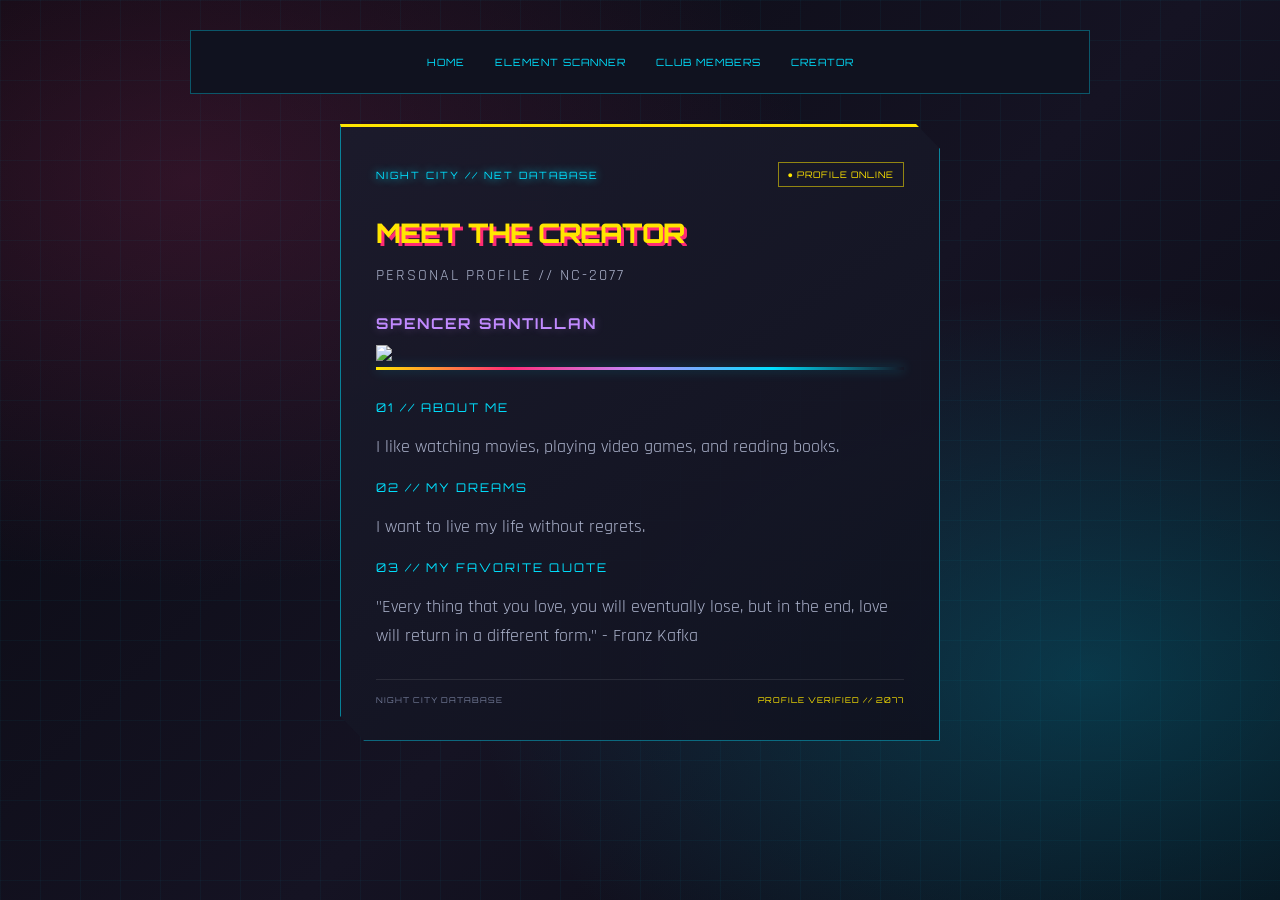
==== meet_the_creator.html @ 9fc0be0f "Add files via upload" ====
<!DOCTYPE html>
<html lang="en">
<head>
    <meta charset="UTF-8">
    <meta name="viewport" content="width=device-width, initial-scale=1.0">
    <title>NC // MEET THE CREATOR</title>

    <link rel="stylesheet" href="style.css">
    <link href="https://fonts.googleapis.com/css2?family=Orbitron:wght@400;500;700;800&family=Rajdhani:wght@400;500;600;700&display=swap" rel="stylesheet">
</head>

<body>

    <nav>
        <a href="index.html">HOME</a>
        <a href="element_checker.html">ELEMENT SCANNER</a>
        <a href="school_club_members.html">CLUB MEMBERS</a>
        <a href="meet_the_creator.html">CREATOR</a>
    </nav>

    <div class="container">

        <div class="top-bar">
            <div class="top-label">NIGHT CITY // NET DATABASE</div>
            <div class="status">● PROFILE ONLINE</div>
        </div>

        <h1>MEET THE CREATOR</h1>

        <p class="subtitle">PERSONAL PROFILE // NC-2077</p>

        <h2>SPENCER SANTILLAN</h2>
        
        <div class="creator-photo">
        <img src="IMG_3154_optimized_500.jpg">
        </div>

        <div class="accent-line"></div>

        <div class="section-label">01 // ABOUT ME</div>

        <p>
            I like watching movies, playing video games, and reading books.
        </p>

        <div class="section-label">02 // MY DREAMS</div>

        <p>
            I want to live my life without regrets.
        </p>

        <div class="section-label">03 // MY FAVORITE QUOTE</div>

        <p>
            "Every thing that you love, you will eventually lose, but in the end, love will return in a different form." - Franz Kafka
        </p>

        <div class="footer">
            <span>NIGHT CITY DATABASE</span>
            <span>PROFILE VERIFIED // 2077</span>
        </div>

    </div>

</body>
</html>
---- style.css ----
* {
    box-sizing: border-box;
}

body {
    margin: 0;
    min-height: 100vh;
    padding: 30px 15px;
    font-family: 'Rajdhani', sans-serif;
    color: white;
    background:
        radial-gradient(ellipse at 15% 20%, #79234c55, transparent 40%),
        radial-gradient(ellipse at 85% 75%, #008ca855, transparent 40%),
        linear-gradient(135deg, #080910, #151323 55%, #090b14);
}

/* Background grid */
body::before {
    content: "";
    position: fixed;
    inset: 0;
    pointer-events: none;
    background-image:
        linear-gradient(#00e1ff0a 1px, transparent 1px),
        linear-gradient(90deg, #00e1ff0a 1px, transparent 1px);
    background-size: 40px 40px;
    z-index: -1;
}

/* Navigation */
nav {
    width: 100%;
    max-width: 900px;
    margin: 0 auto 25px;
    padding: 15px;
    display: flex;
    justify-content: center;
    flex-wrap: wrap;
    gap: 10px;
    background: #10121f;
    border: 1px solid #00e1ff55;
}

nav a {
    color: #00e1ff;
    text-decoration: none;
    font-family: 'Orbitron', sans-serif;
    font-size: 10px;
    letter-spacing: 1px;
    padding: 10px;
    transition: 0.2s;
}

nav a:hover {
    color: #101018;
    background: #ffe600;
}

/* Main container */
.container {
    width: 100%;
    max-width: 600px;
    margin: 30px auto;
    padding: 35px;
    position: relative;
    background: linear-gradient(145deg, #1b1b2ceF, #10121feF);
    border: 1px solid #00e1ff88;
    border-top: 3px solid #ffe600;
    box-shadow:
        0 0 25px #00e1ff18,
        0 0 55px #ff2b7515,
        8px 8px 0 #ff2b7544;
    clip-path: polygon(
        0 0,
        96% 0,
        100% 4%,
        100% 100%,
        4% 100%,
        0 96%
    );
}

/* Top labels */
.top-bar {
    display: flex;
    justify-content: space-between;
    align-items: center;
    gap: 10px;
    margin-bottom: 28px;
    flex-wrap: wrap;
}

.top-label {
    color: #00e1ff;
    font-family: 'Orbitron', sans-serif;
    font-size: 10px;
    letter-spacing: 2px;
    text-shadow: 0 0 8px #00e1ff;
}

.status {
    color: #ffe600;
    font-family: 'Orbitron', sans-serif;
    font-size: 9px;
    letter-spacing: 1px;
    border: 1px solid #ffe60088;
    padding: 6px 9px;
}

/* Headings */
h1 {
    margin: 0;
    color: #ffe600;
    font-family: 'Orbitron', sans-serif;
    font-size: 27px;
    font-weight: 800;
    line-height: 1.35;
    letter-spacing: -1px;
    text-shadow: 3px 3px 0 #ff2b75;
}

h2 {
    color: #c18aff;
    font-family: 'Orbitron', sans-serif;
    font-size: 15px;
    letter-spacing: 2px;
    text-shadow: 0 0 10px #c18aff55;
}

h3 {
    color: #00e1ff;
    font-family: 'Orbitron', sans-serif;
    font-size: 12px;
    letter-spacing: 1px;
}

.subtitle {
    color: #aab1ca;
    font-size: 16px;
    letter-spacing: 2px;
    margin: 12px 0 25px;
}

p {
    color: #aab1ca;
    font-size: 18px;
    line-height: 1.6;
}

/* Accent line */
.accent-line {
    height: 3px;
    width: 100%;
    background: linear-gradient(
        90deg,
        #ffe600,
        #ff2b75,
        #c18aff,
        #00e1ff,
        transparent
    );
    box-shadow: 0 0 12px #00e1ff55;
    margin-bottom: 30px;
}

/* Labels */
.section-label {
    color: #00e1ff;
    font-family: 'Orbitron', sans-serif;
    font-size: 12px;
    letter-spacing: 2px;
    margin-bottom: 12px;
}

/* Inputs */
input {
    width: 100%;
    padding: 15px;
    background: #080b16cc;
    border: 1px solid #525775;
    border-left: 4px solid #c18aff;
    color: white;
    font-family: 'Rajdhani', sans-serif;
    font-size: 19px;
    outline: none;
    margin-bottom: 18px;
    transition: 0.2s;
}

input:focus {
    border-color: #00e1ff;
    box-shadow: 0 0 15px #00e1ff33;
}

input::placeholder {
    color: #737b98;
}

/* Buttons */
button {
    width: 100%;
    padding: 16px;
    border: none;
    background: #ffe600;
    color: #101018;
    font-family: 'Orbitron', sans-serif;
    font-size: 13px;
    font-weight: 800;
    letter-spacing: 2px;
    cursor: pointer;
    transition: 0.25s;
    box-shadow: 4px 4px 0 #ff2b75;
}

button:hover {
    background: #ff2b75;
    color: white;
    box-shadow:
        0 0 18px #ff2b7588,
        4px 4px 0 #00e1ff;
    transform: translate(-2px, -2px);
}

/* Result box */
#result,
.results {
    margin-top: 25px;
    padding: 20px;
    background: #080b16cc;
    border: 1px solid #444966;
    border-top: 2px solid #00e1ff;
    color: #aab1ca;
    line-height: 1.6;
    overflow-wrap: anywhere;
}

.results p {
    display: flex;
    justify-content: space-between;
    gap: 15px;
    color: #aab1ca;
    font-size: 18px;
    margin: 0;
    padding: 13px 0;
    border-bottom: 1px solid #30344a;
}

.results p:last-child {
    border-bottom: none;
}

.results span {
    color: #00e1ff;
    font-weight: 700;
    text-align: right;
    text-shadow: 0 0 8px #00e1ff55;
}

/* Footer */
.footer {
    display: flex;
    justify-content: space-between;
    gap: 10px;
    margin-top: 28px;
    padding-top: 15px;
    border-top: 1px solid #ffffff18;
    color: #737b98;
    font-family: 'Orbitron', sans-serif;
    font-size: 8px;
    letter-spacing: 1px;
    flex-wrap: wrap;
}

.footer span:last-child {
    color: #ffe600;
}

/* Smaller screens */
@media (max-width: 500px) {
    .container {
        padding: 25px 20px;
    }

    h1 {
        font-size: 23px;
    }

    .top-label {
        font-size: 8px;
    }

    .results p {
        font-size: 16px;
    }

    nav a {
        font-size: 9px;
    }

    /* Creator photo */
.creator-photo {
    width: 100%;
    max-width: 280px;
    margin: 25px 0;
    padding: 5px;
    background: #10121f;
    border: 1px solid #00e1ff;
    border-top: 3px solid #ffe600;
    box-shadow:
        0 0 15px #00e1ff33,
        6px 6px 0 #ff2b75;
    clip-path: polygon(
        0 0,
        94% 0,
        100% 6%,
        100% 100%,
        6% 100%,
        0 94%
    );
}

.creator-photo img {
    display: block;
    width: 100%;
    height: auto;
    border: 1px solid #525775;
    filter: saturate(0.9);
    transition: 0.3s;
}

.creator-photo img:hover {
    filter: saturate(1.2);
    box-shadow: 0 0 15px #00e1ff55;
}
}
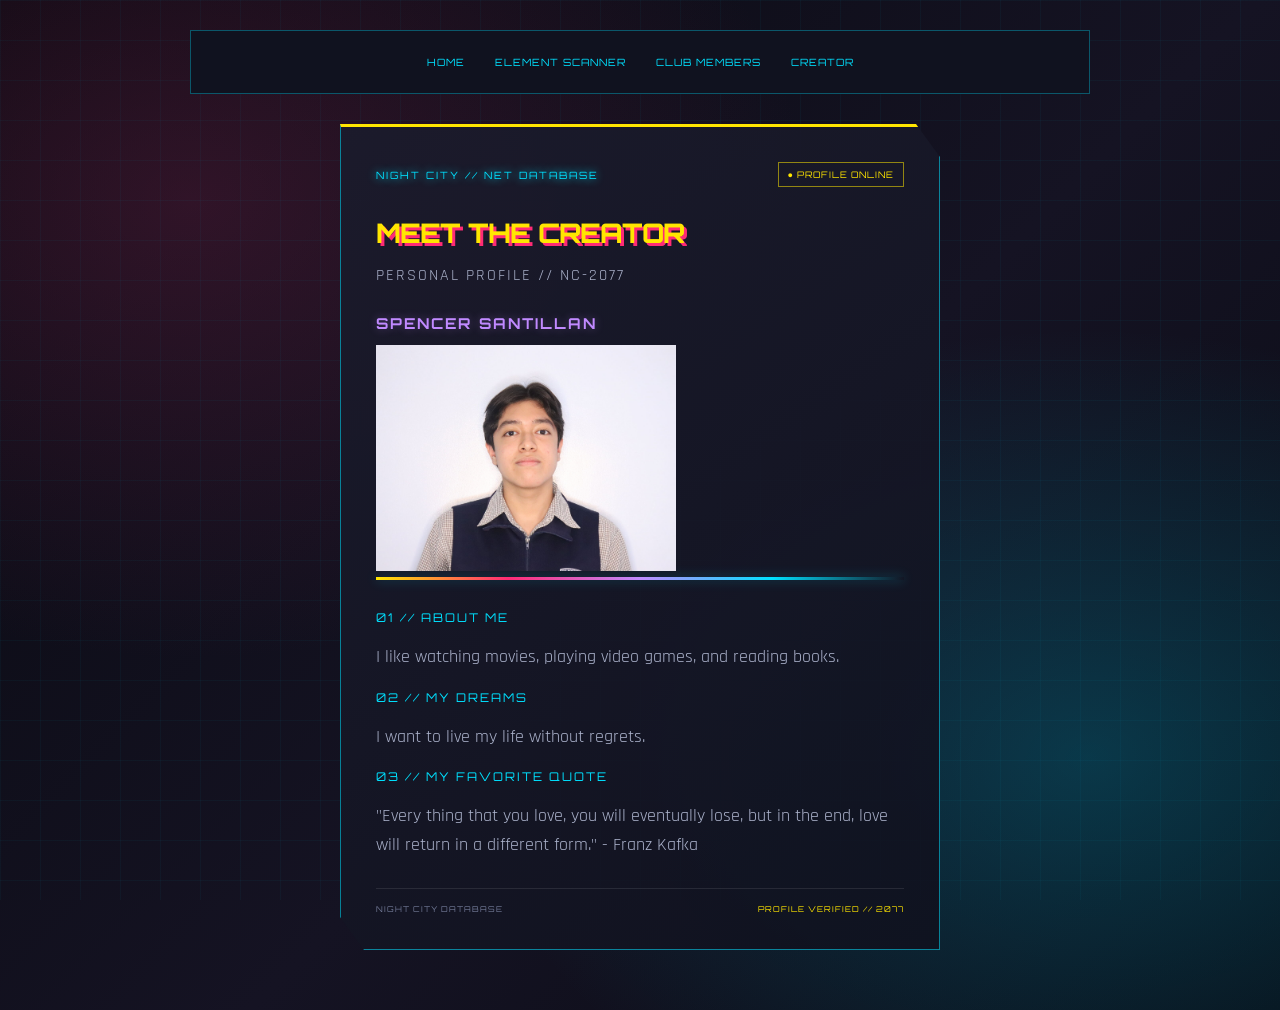
==== commit a7c3ef43: "Update meet_the_creator.html" ====
--- a/meet_the_creator.html
+++ b/meet_the_creator.html
@@ -31,9 +31,7 @@
 
         <h2>SPENCER SANTILLAN</h2>
         
-        <div class="creator-photo">
-        <img src="IMG_3154_optimized_500.jpg">
-        </div>
+       <img src="IMG_3154_optimized_500.jpg" width="300">
 
         <div class="accent-line"></div>
 
@@ -63,4 +61,4 @@
     </div>
 
 </body>
-</html>+</html>
--- a/style.css
+++ b/style.css
@@ -297,39 +297,23 @@
         font-size: 9px;
     }
 
-    /* Creator photo */
 .creator-photo {
     width: 100%;
     max-width: 280px;
-    margin: 25px 0;
+    height: 350px;
+    margin: 25px auto;
     padding: 5px;
     background: #10121f;
     border: 1px solid #00e1ff;
     border-top: 3px solid #ffe600;
-    box-shadow:
-        0 0 15px #00e1ff33,
-        6px 6px 0 #ff2b75;
-    clip-path: polygon(
-        0 0,
-        94% 0,
-        100% 6%,
-        100% 100%,
-        6% 100%,
-        0 94%
-    );
+    box-shadow: 0 0 15px #00e1ff33, 6px 6px 0 #ff2b75;
+    overflow: hidden;
 }
 
 .creator-photo img {
+    width: 100%;
+    height: 100%;
     display: block;
-    width: 100%;
-    height: auto;
-    border: 1px solid #525775;
-    filter: saturate(0.9);
-    transition: 0.3s;
-}
-
-.creator-photo img:hover {
-    filter: saturate(1.2);
-    box-shadow: 0 0 15px #00e1ff55;
-}
-}+    object-fit: cover;
+    object-position: center;
+}
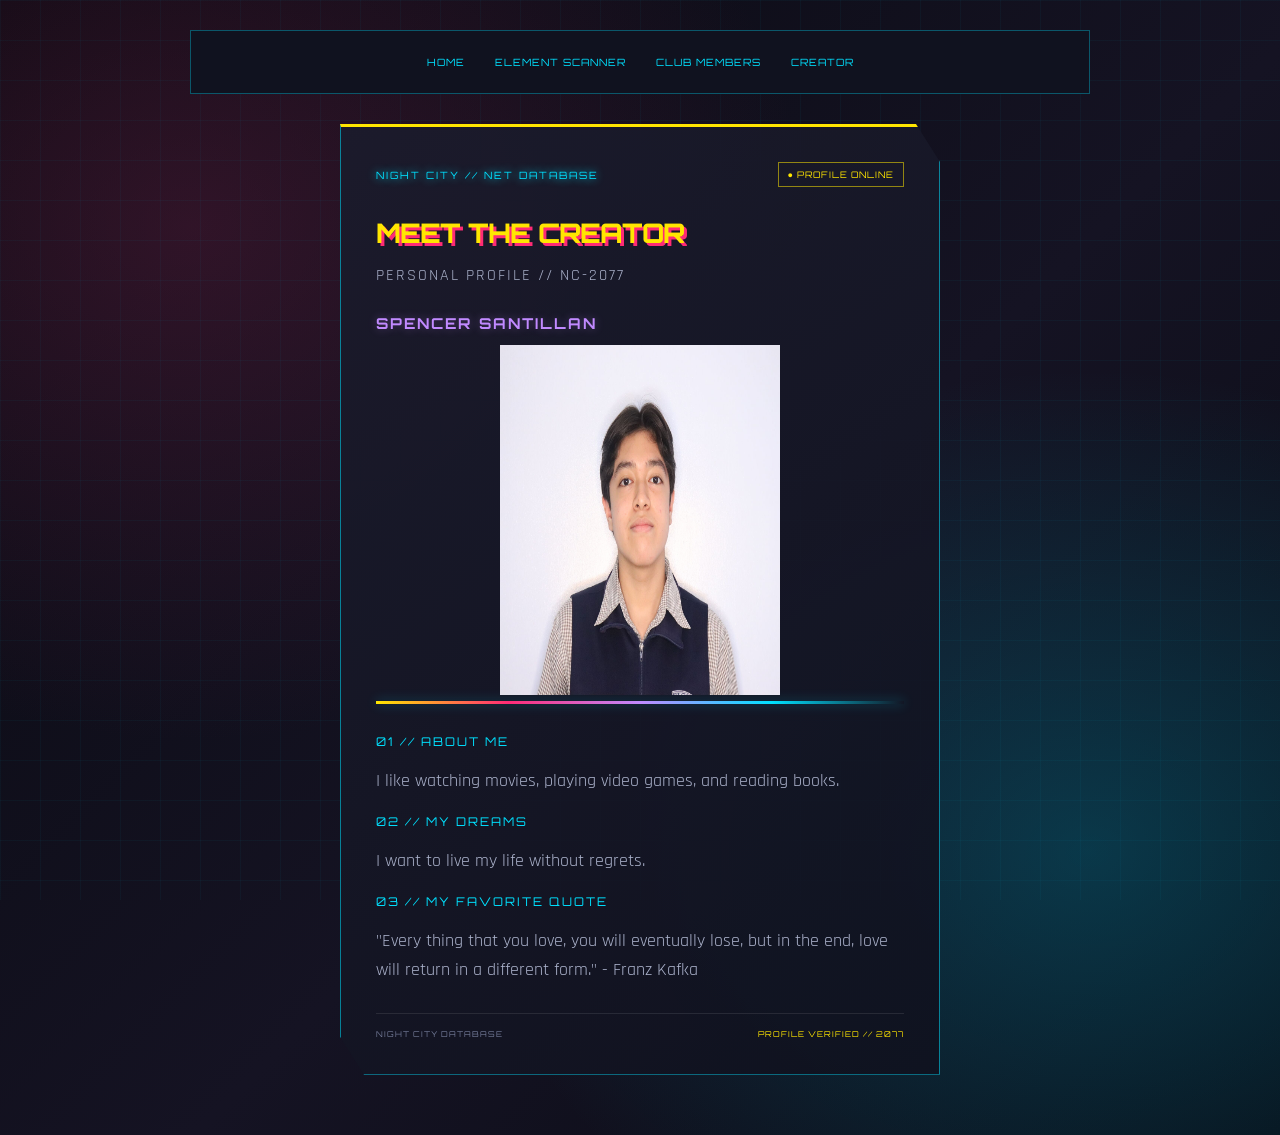
==== commit e31fe0b2: "Update meet_the_creator.html" ====
--- a/meet_the_creator.html
+++ b/meet_the_creator.html
@@ -31,7 +31,9 @@
 
         <h2>SPENCER SANTILLAN</h2>
         
-       <img src="IMG_3154_optimized_500.jpg" width="300">
+        <center>
+        <img src="IMG_3154_optimized_500.jpg" alt="Photo of the creator" width="280" height="350">
+        </center>
 
         <div class="accent-line"></div>
 
